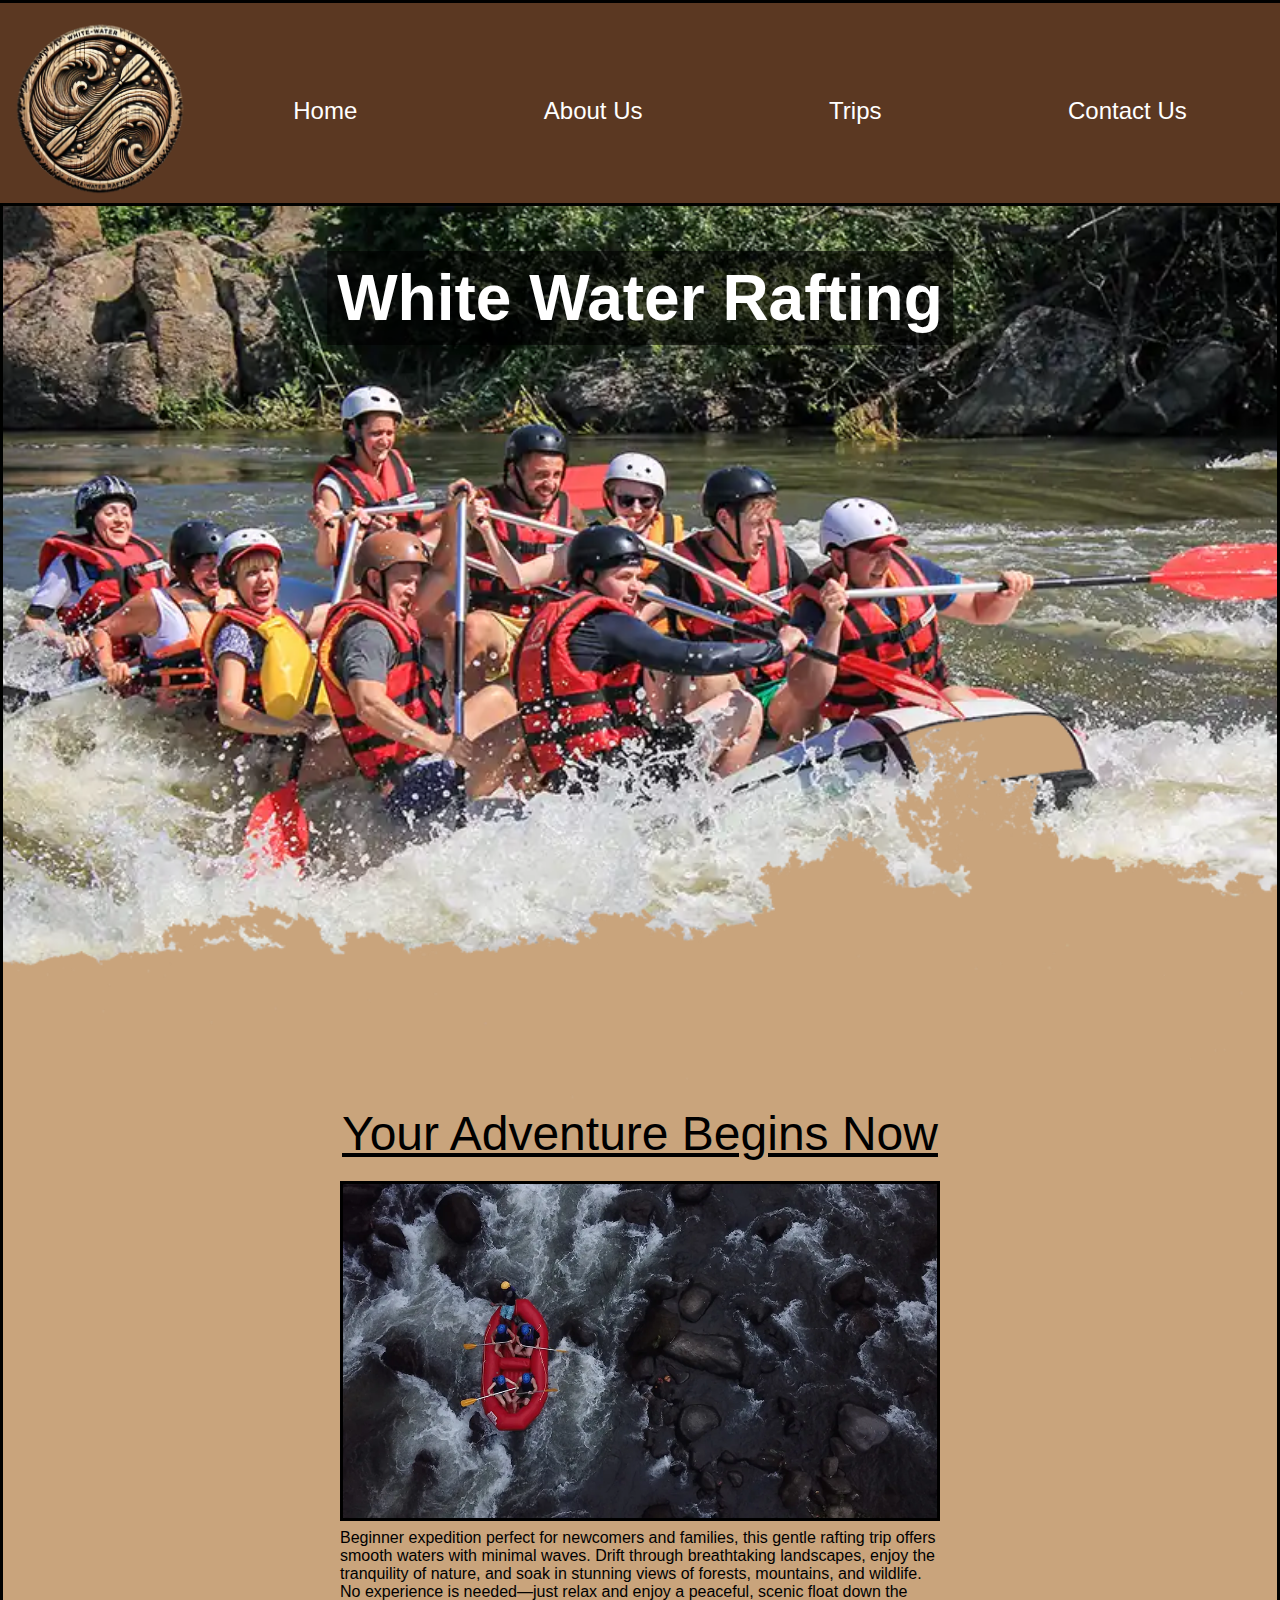
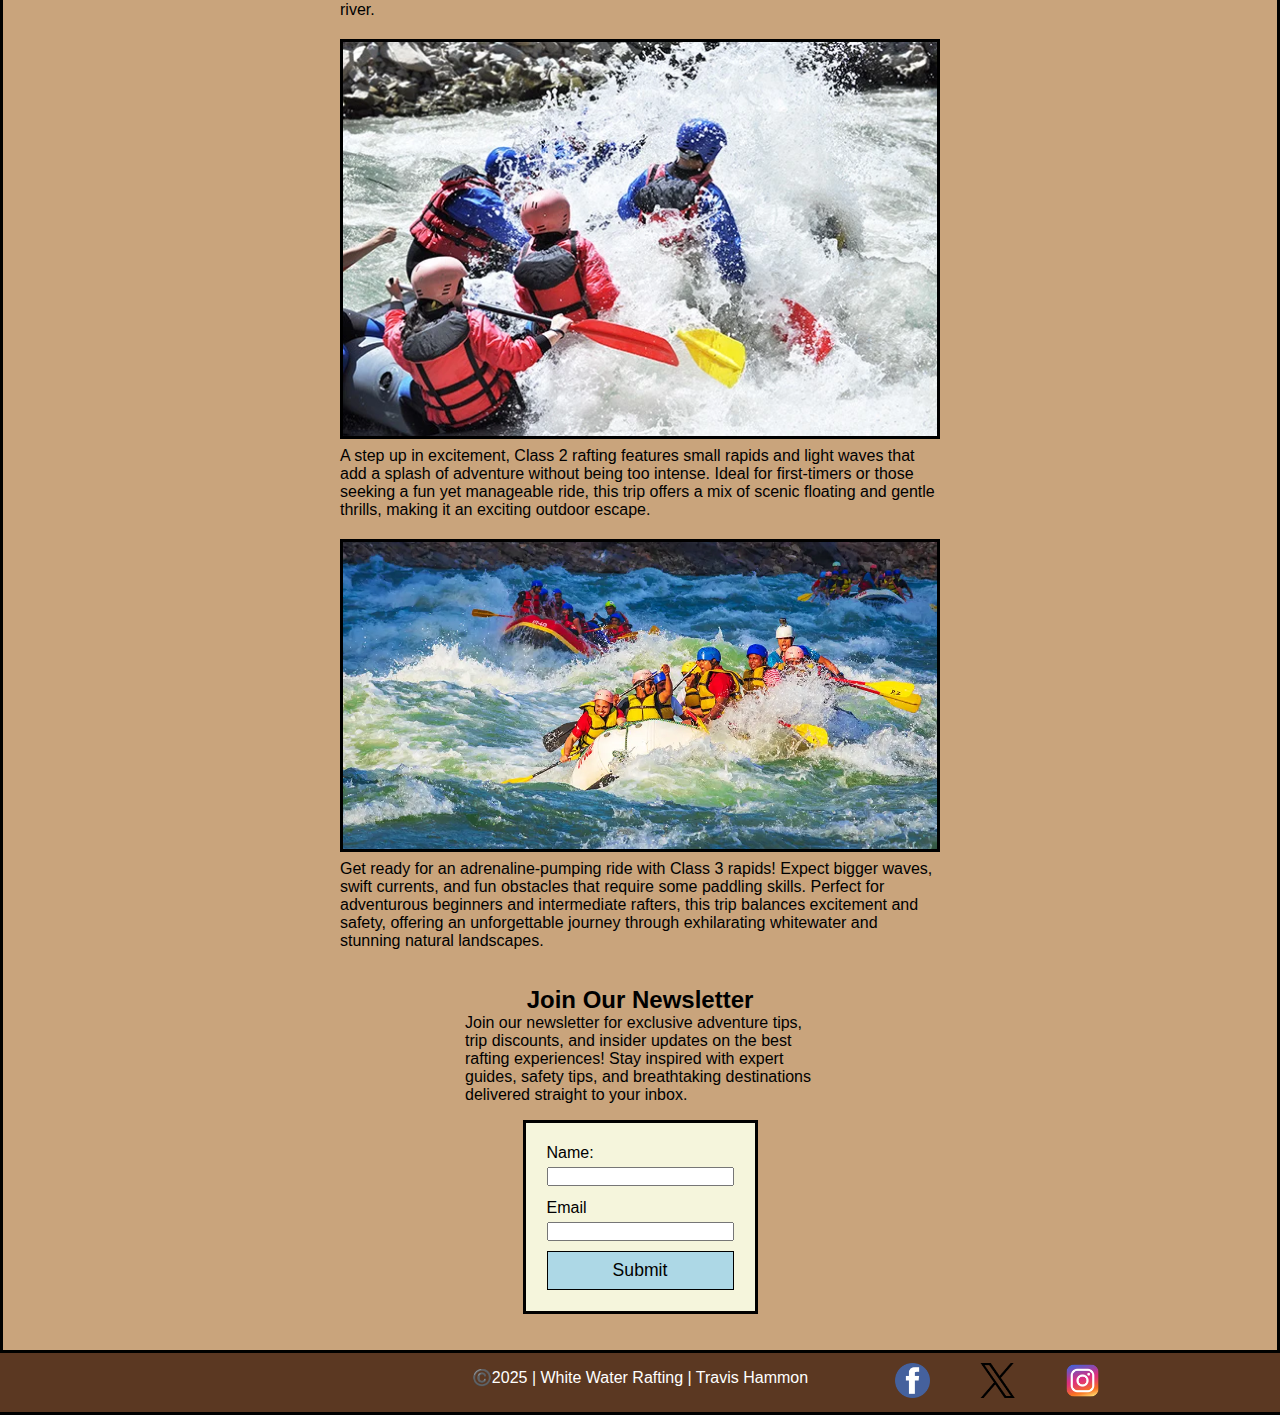
==== wwr/index.html @ 958db319 "fixed the index.html page for wwr. compleated week06 index page" ====
<!DOCTYPE html>
<html lang="en">

<head>
    <meta charset="UTF-8">
    <meta name="viewport" content="width=device-width, initial-scale=1.0">
    <meta name="author" content="Travis Hammon">
    <meta name="description" content="#">
    <title>White Water Rafting</title>
    <link rel="preconnect" href="https://fonts.googleapis.com">
    <link rel="preconnect" href="https://fonts.gstatic.com" crossorigin>
    <link
        href="https://fonts.googleapis.com/css2?family=Nanum+Myeongjo&family=Roboto:ital,wght@0,100..900;1,100..900&display=swap"
        rel="stylesheet">
    <link rel="stylesheet" href="styles/rafting.css">
</head>

<body class="container">
    <header class="header">
        <div class="logo">
            <img src="images/logo.webp" alt="Company Logo" width="200">
        </div>
        <div>
            <nav class="nav">
                <a href="index.html">Home</a>
                <a href="about.html">About Us</a>
                <a href="trips.html">Trips</a>
                <a href="contact.html">Contact Us</a>
            </nav>
        </div>
    </header>
    <main class="nestedgrid">
        <div class="section1">
            <h1>White Water Rafting</h1>
            <img class="background-image" src="images/raftingbanner.webp" alt="placeholder banner">
            <!-- <nav>
                <a href="">Your Adventure Begins Now</a>
            </nav> -->
        </div>
        <div class="section2">
            <nav>
                <a href="trips.html">Your Adventure Begins Now</a>
            </nav>
            <figure>
                <img src="images/overheaddarkshot.webp" alt="Calm Waters">
                <figcaption>Beginner expedition perfect for newcomers and families, this gentle rafting trip offers
                    smooth waters with minimal waves. Drift through breathtaking landscapes, enjoy the tranquility of
                    nature, and soak in stunning views of forests, mountains, and wildlife. No experience is needed—just
                    relax and enjoy a peaceful, scenic float down the river.</figcaption>
            </figure>
            <figure>
                
                <img src="images/gettingsoaked.webp" alt="Fun Times">
                <figcaption>A step up in excitement, Class 2 rafting features small rapids and light waves that add a
                    splash of adventure without being too intense. Ideal for first-timers or those seeking a fun yet
                    manageable ride, this trip offers a mix of scenic floating and gentle thrills, making it an exciting
                    outdoor escape.</figcaption>
            </figure>
            <figure>
                <img src="images/lightdarkraft.webp" alt="Beautiful Waters">
                <figcaption>Get ready for an adrenaline-pumping ride with Class 3 rapids! Expect bigger waves, swift
                    currents, and fun obstacles that require some paddling skills. Perfect for adventurous beginners and
                    intermediate rafters, this trip balances excitement and safety, offering an unforgettable journey
                    through exhilarating whitewater and stunning natural landscapes.</figcaption>
            </figure>
        </div>
        <div class="section3">
            <h2>Join Our Newsletter</h2>
            <p>Join our newsletter for exclusive adventure tips, trip discounts, and insider updates on the best rafting
                experiences! Stay inspired with expert guides, safety tips, and breathtaking destinations delivered
                straight to your inbox.
            </p>
            <form>
                <fieldset>
                    <label for="name">Name:</label>
                    <input type="text" id="name" name="name">
                </fieldset>
                <fieldset>
                    <legend>Email</legend>
                    <input type="text" id="email" name="email">
                </fieldset>
                <fieldset>
                    <button type="submit">Submit</button>
                </fieldset>
            </form>
        </div>
    </main>
    <footer>
        <div class="footer-content">
            <p>©️2025 | White Water Rafting | Travis Hammon</p>
        </div>
        <div class="social-icons">
            <a href="https://www.facebook.com/" target="_blank">
                <img src="images/facebookicon.webp" alt="Facebook">
            </a>
            <a href="https://x.com/?lang=en&mx=2" target="_blank">
                <img src="images/twitter.webp" alt="Twitter">
            </a>
            <a href="https://www.instagram.com/" target="_blank">
                <img src="images/instagram.webp" alt="Instagram">
            </a>
        </div>
    </footer>
</body>


</html>
---- wwr/styles/rafting.css ----
:root {
    --heading-background-color: #C9A47C;
    --heading-text-color: #fff;
    --heading-font-family: 'times new roman', 'times', sans-serif;
    --padding: 0;
    --border: 1px solid rgb(0 0 0 / 0.1);
    --text-align: center;
}
* {
    font-family: 'Franklin Gothic Medium', 'Arial Narrow', Arial, sans-serif;
    text-align: center;
    padding: 0;
    margin: 0;
    box-sizing: border-box;
    /* background-color: var(--heading-background-color); */
}
.container {
    display: grid;
    grid-template-rows: auto;
    grid-template-columns: 1fr;
    grid-template-areas:
        'header'
        'main'
        'footer';  
    border-top: 3px solid black; 
    border-bottom: 3px solid black;
}
.nestedgrid {
    display: grid;
    grid-template-rows: 1fr auto auto;
    grid-template-columns: 1fr;
    grid-template-areas: 
    'section1'
    'section2'
    'section3';
}  
.header {
    display: grid;
    grid-template-columns: 200px auto;
    grid-template-rows: 200px;
    align-items: center;
    padding-top: .5rem;
}
.logo {
    grid-column: 1;
}
.nav {
    grid-column: 2;
    display: flex;
    justify-content: space-around;
}
header {
    grid-area: header;
    background-color: #5B3822;
    /* background-color: #C9A47C; */
    height: 200px;
    border: none;
}
header a {
    color: var(--heading-text-color); 
    text-decoration: none; 
    font-size: 1.5rem;
}
.section1 {
    position: relative;
    width: 100%;
    text-align: center;
    color: white;
    overflow: hidden; 
    background-size: cover;
    background-repeat: no-repeat;
}
.section1 .background-image {
    width: 100%;
    height: 100vh;
    object-fit: cover; 
    display: block;
}
.section1 .overlay {
    position: absolute;
    top: 60%;
    right: 3%;
    transform: translateY(-50%);
    background: rgba(0, 0, 0, 0.6); 
    width: 70%; 
    min-width: 300px; 
    max-width: 1500px; 
    border-radius: 8px;
    display: flex;
    align-items: center;
    padding: 10px;
}
.section1 h1 {
    position: absolute;
    top: 5%;
    left: 50%;
    transform: translateX(-50%);
    font-size: 4rem;
    font-weight: bold;
    white-space: nowrap; 
    z-index: 10;
    background-color: rgba(0, 0, 0, 0.6);
    padding: 10px;
}
.section1 .text {
    font-size: 1rem;
    line-height: 1.5;
    text-align: left;
}
.section1 .overlay img {
    max-width: 300px; 
    width: 100%;
    height: auto;
    border-radius: 8px;
    object-fit: contain;
    /* padding: 10px; */
}
main {
    background-color: #C9A47C;
    max-width: 100%;
    border: 3px solid #000100;
    margin-bottom: 0;
}
.nestedgrid .section2 {
    grid-area: section2;
    display: flex;
    flex-direction: column;
    justify-content: center;
    align-items: center;
    flex-wrap: wrap;
    width: 100%;
    max-width: 100%;
    gap: 20px;
    padding: 0 1rem 1rem;
}
.section2 a {
    color: black;
    font-size: 3rem;
}
.section2 img {
    max-width: 600px;
    width: auto;
    border: 3px solid black;
}
.section2 figcaption {
    max-width: 600px;
    width: auto;
    text-align: left;
    margin-top: .25rem;
}
.nestedgrid .content-row {
    display: flex;
    align-items: center;
    justify-content: space-between;
    width: 100%;
    max-width: 1700px;
    gap: 20px;
}
.nestedgrid aside img {
    max-width: 450px;
    width: 30%;
    height: auto;
    border-radius: 15px;
    box-shadow: 0 0 5px;
    object-fit: contain;
}
.nestedgrid aside .p-left {
    width: 30%;
    text-align: left;
    margin-left: 3rem;
}
.nestedgrid aside .p-right {
    width: 30%;
    text-align: left;
    margin-right: 3rem;
}
.nestedgrid .section3 {
    grid-area: section3;
    display: flex;
    flex-direction: column;
    align-items: center;
    text-align: center; 
    padding: 20px;
    position: relative;
}
.section3 p {
    width: auto;
    max-width: 350px;
    text-align: left;
}
.image-grid {
    display: grid;
    grid-template-columns: repeat(auto-fit, minmax(120px, 1fr)); 
    gap: 15px;
    width: 100%; 
    justify-content: space-evenly;
    padding-top: 10px;
    position: relative;
    margin: 1rem 0 1rem;
}
.image-grid figure {
    display: flex;
    flex-direction: column;
    align-items: center;
    text-align: center;
}
.image-grid img {
    width: 100%;
    max-width: 450px; 
    height: 100%;
    max-height: 450px;
    border-radius: 10px; 
    box-shadow: 0px 4px 6px rgba(0, 0, 0, 0.2); 
    margin: 3rem 1rem .5rem;
}
.image-grid h1 {
    position: absolute;
    left: 50%;
    transform: translateX(-50%);
}
.image-grid h2 {
    position: absolute;
}
.image-grid figcaption {
    margin-bottom: 1rem;
    max-width: 350px;
    width: auto;
    text-align: left;
}
.image-grid a {
    position: absolute;
    left: 50%;
    transform: translateX(-50%);
    font-size: 3rem;
    top: 0;
}
footer {
    grid-area: footer;
    background-color: #5B3822;
    display: flex;
    flex-wrap: wrap;
    justify-content: end;
    text-align: center;
    padding: 10px 20px;
    width: 100%;
    position: relative;
}
footer a {
    color: gray; 
    font-size: 1rem;
}
.footer-content {
    position: absolute;
    left: 50%;
    transform: translateX(-50%);
    top: 25%;
    color: white;
}
.social-icons {
    display: flex;
    gap: 50px; 
    margin-right: 10rem;
}
.social-icons img {
    max-width: 35px;
    height: auto;
    cursor: pointer;
}
.contact {
    text-align: left;
    display: flex;
    /* flex-wrap: wrap;
    width: 500px; */
    margin: 1rem 1rem;
    justify-content: space-around;
    align-items: center;
}
.contact p {
    font-size: 1.2rem;
    margin: .5rem;
    border-bottom: 1px solid black;
}
.frame {
    margin: 0 4rem 1rem;
    display: flex;
    flex-direction: column;
    align-items: center;
}
.frame iframe {
    width: 100%;
    border: 1px solid black;
}
.frame h2 {
    text-align: center;
    width: 100%;
}
form {
    width: auto;
    max-width: 500px;
    text-align: left;
    padding: 1rem;
    background-color: beige;
    border: solid black;
    margin: 1rem auto 1rem;
    display: grid;
}
legend {
    text-align: left;
    width: 100%;
    padding: .5rem 0 0;
    /* border-top: solid black; */
}
fieldset {
    border: none;
    display: grid;
    grid-gap: 5px;
    padding: 5px;
}
select {
    text-align: center;
}
input[type="checkbox"] {
    width: 22px;
    height: 22px;
    margin-left: 1rem;
}
textarea {
    width: 100%;
    padding: 0.25rem;
    font-size: 1.1rem;
    max-width: 450px;
    text-align: left;
}
label {
    text-align: left;
    padding-right: 1rem;
}
button {
    margin: 0;
    padding: .5rem;
    font-size: 1.1rem;
    background-color: lightblue;
    border: 1px solid black;
    color: black;
}
button:hover {
    background-color: lime;
}
.checkbox-align {
    display: flex;
    align-items: center;
}
input[type="text"] {
    text-align: left;
    padding-left: 3px;
    padding-right: 3px;
}
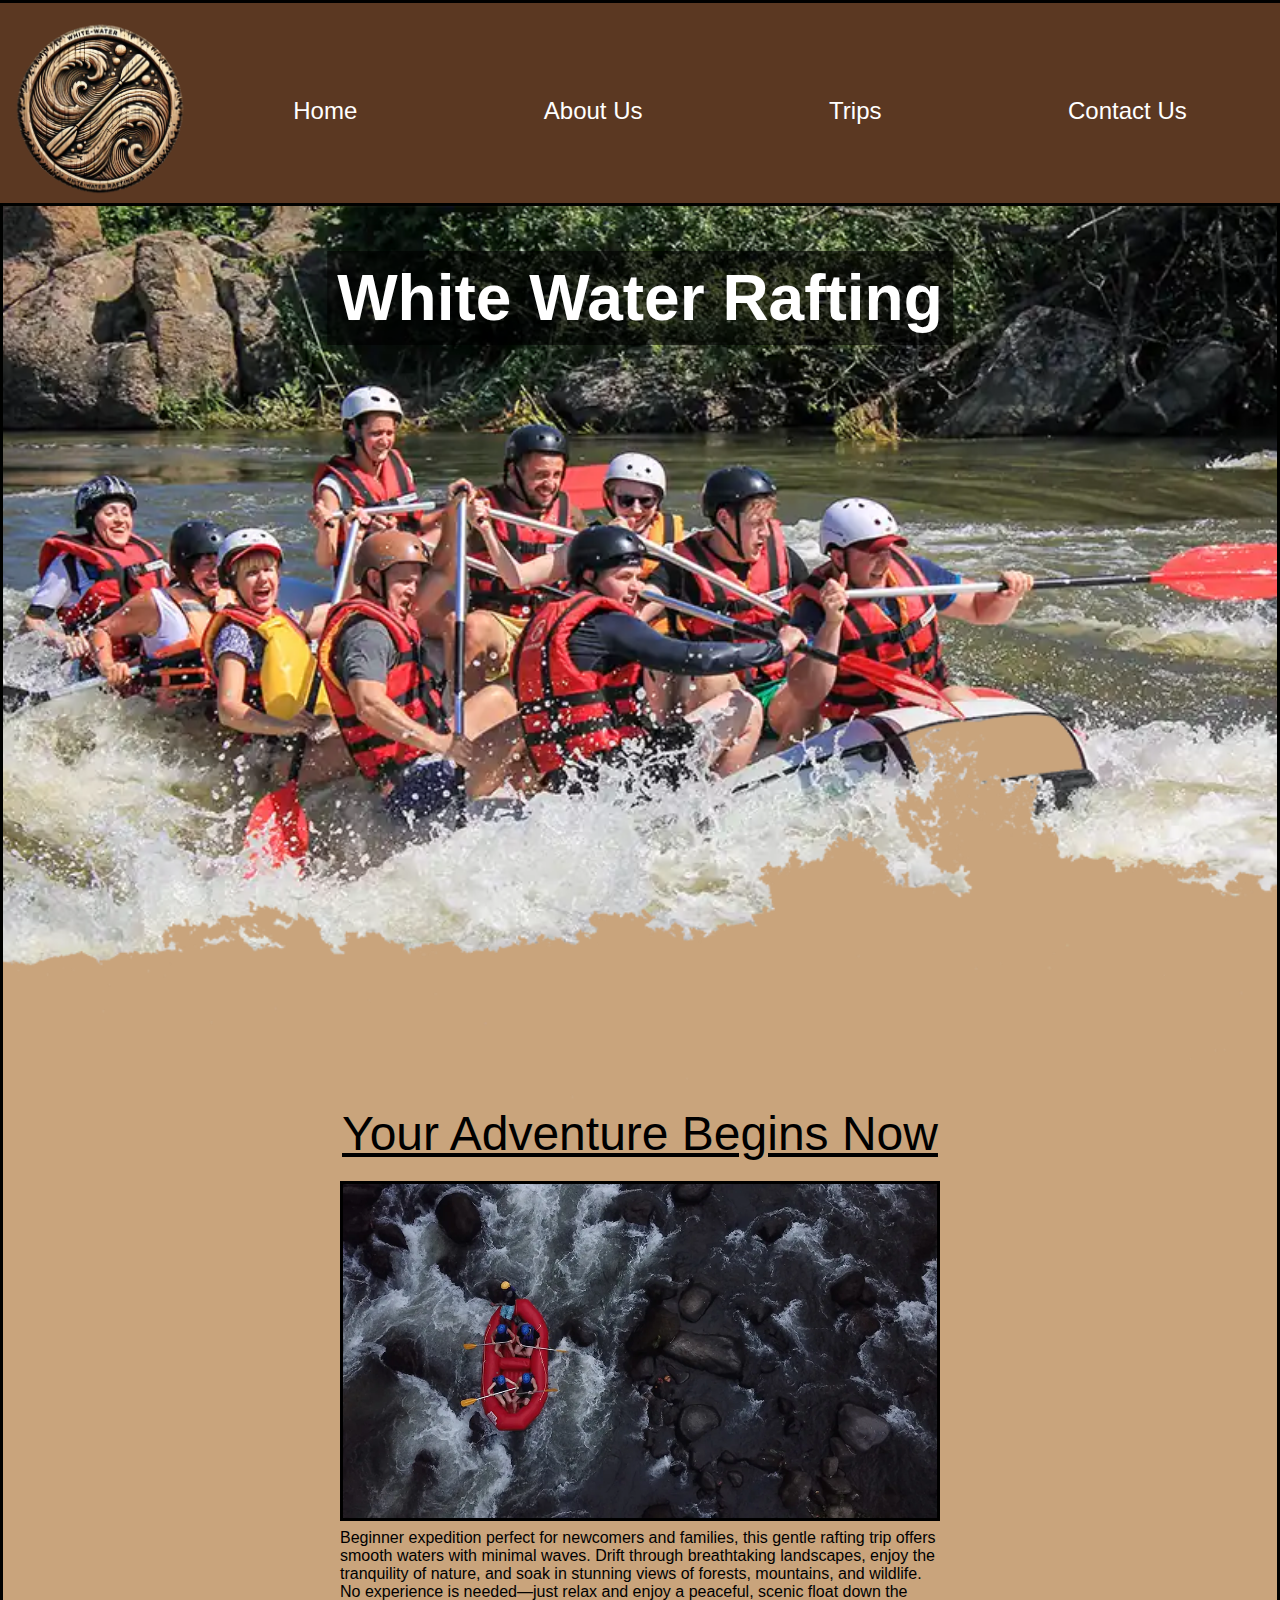
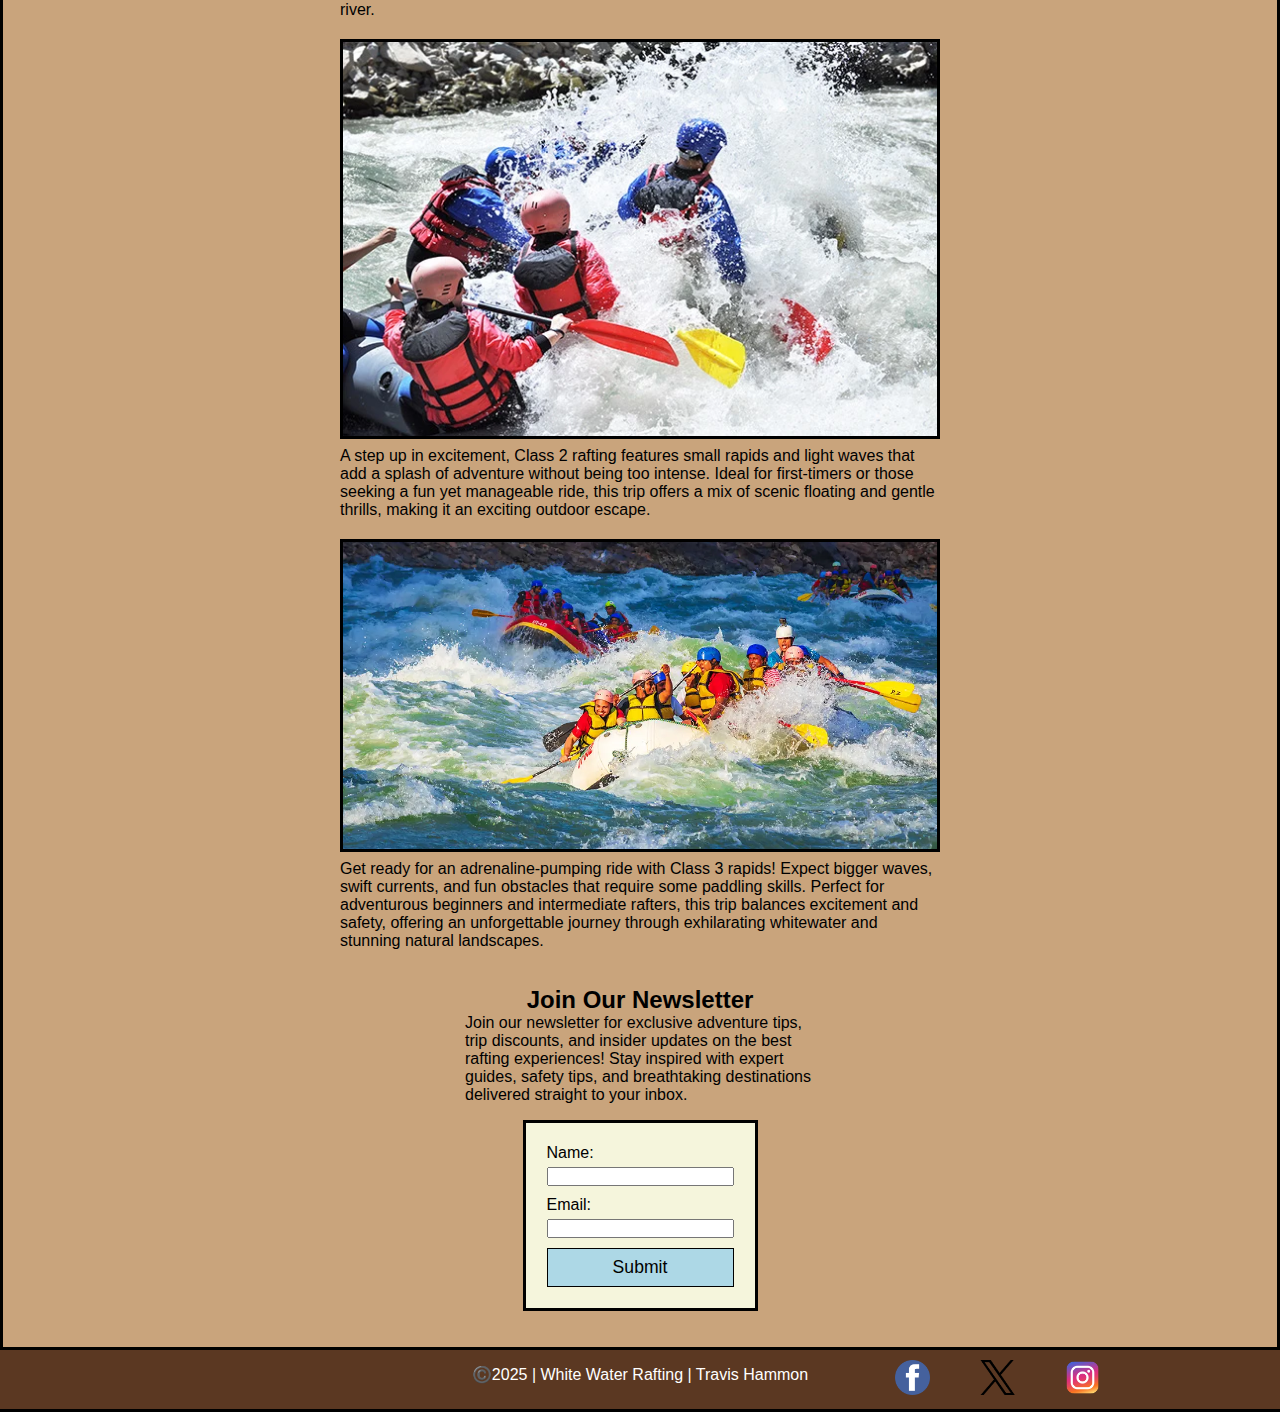
==== commit 883143b9: "fixed description error, fixed form error" ====
--- a/wwr/index.html
+++ b/wwr/index.html
@@ -5,7 +5,8 @@
     <meta charset="UTF-8">
     <meta name="viewport" content="width=device-width, initial-scale=1.0">
     <meta name="author" content="Travis Hammon">
-    <meta name="description" content="#">
+    <meta name="description"
+        content="Experience the thrill of white water rafting! Explore breathtaking rivers, from beginner-friendly floats to adrenaline-pumping rapids. Book your adventure today and make unforgettable memories on the water. ">
     <title>White Water Rafting</title>
     <link rel="preconnect" href="https://fonts.googleapis.com">
     <link rel="preconnect" href="https://fonts.gstatic.com" crossorigin>
@@ -49,7 +50,7 @@
                     relax and enjoy a peaceful, scenic float down the river.</figcaption>
             </figure>
             <figure>
-                
+
                 <img src="images/gettingsoaked.webp" alt="Fun Times">
                 <figcaption>A step up in excitement, Class 2 rafting features small rapids and light waves that add a
                     splash of adventure without being too intense. Ideal for first-timers or those seeking a fun yet
@@ -76,7 +77,7 @@
                     <input type="text" id="name" name="name">
                 </fieldset>
                 <fieldset>
-                    <legend>Email</legend>
+                    <label for="email">Email:</label>
                     <input type="text" id="email" name="email">
                 </fieldset>
                 <fieldset>
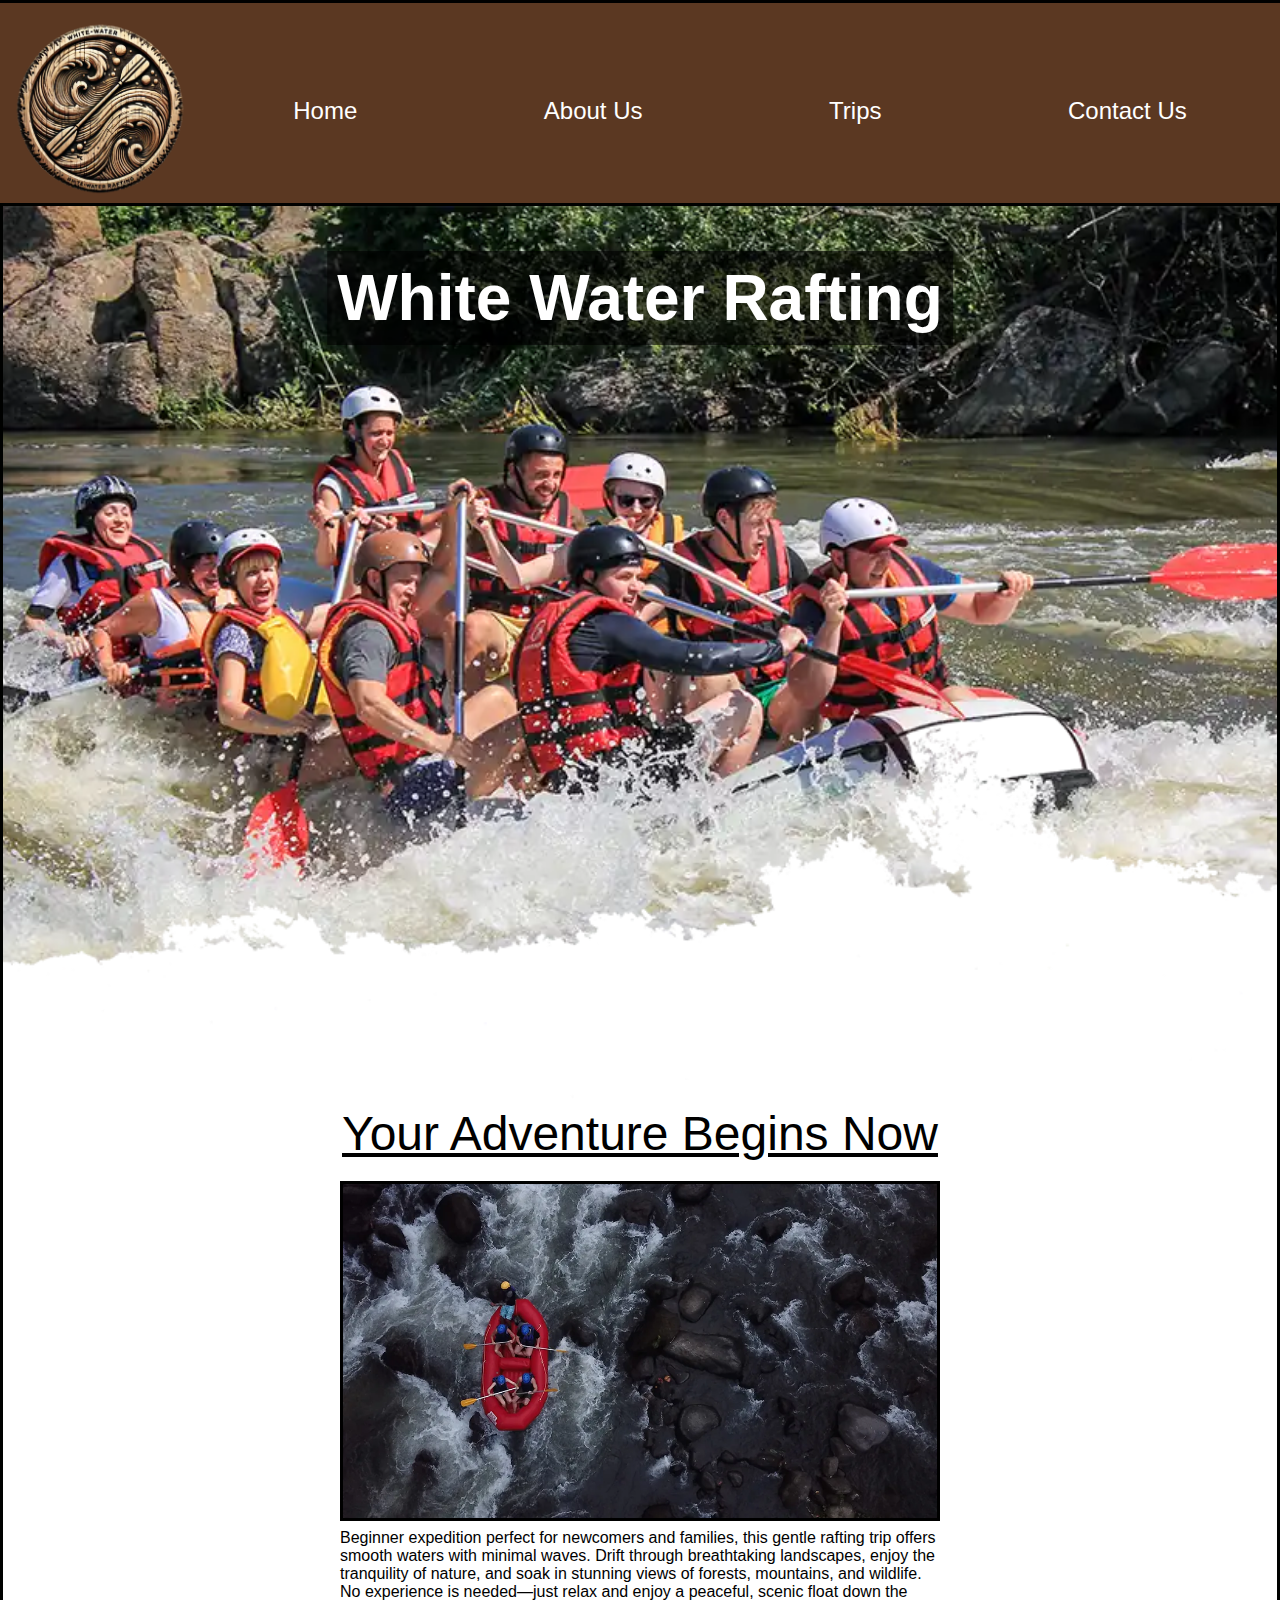
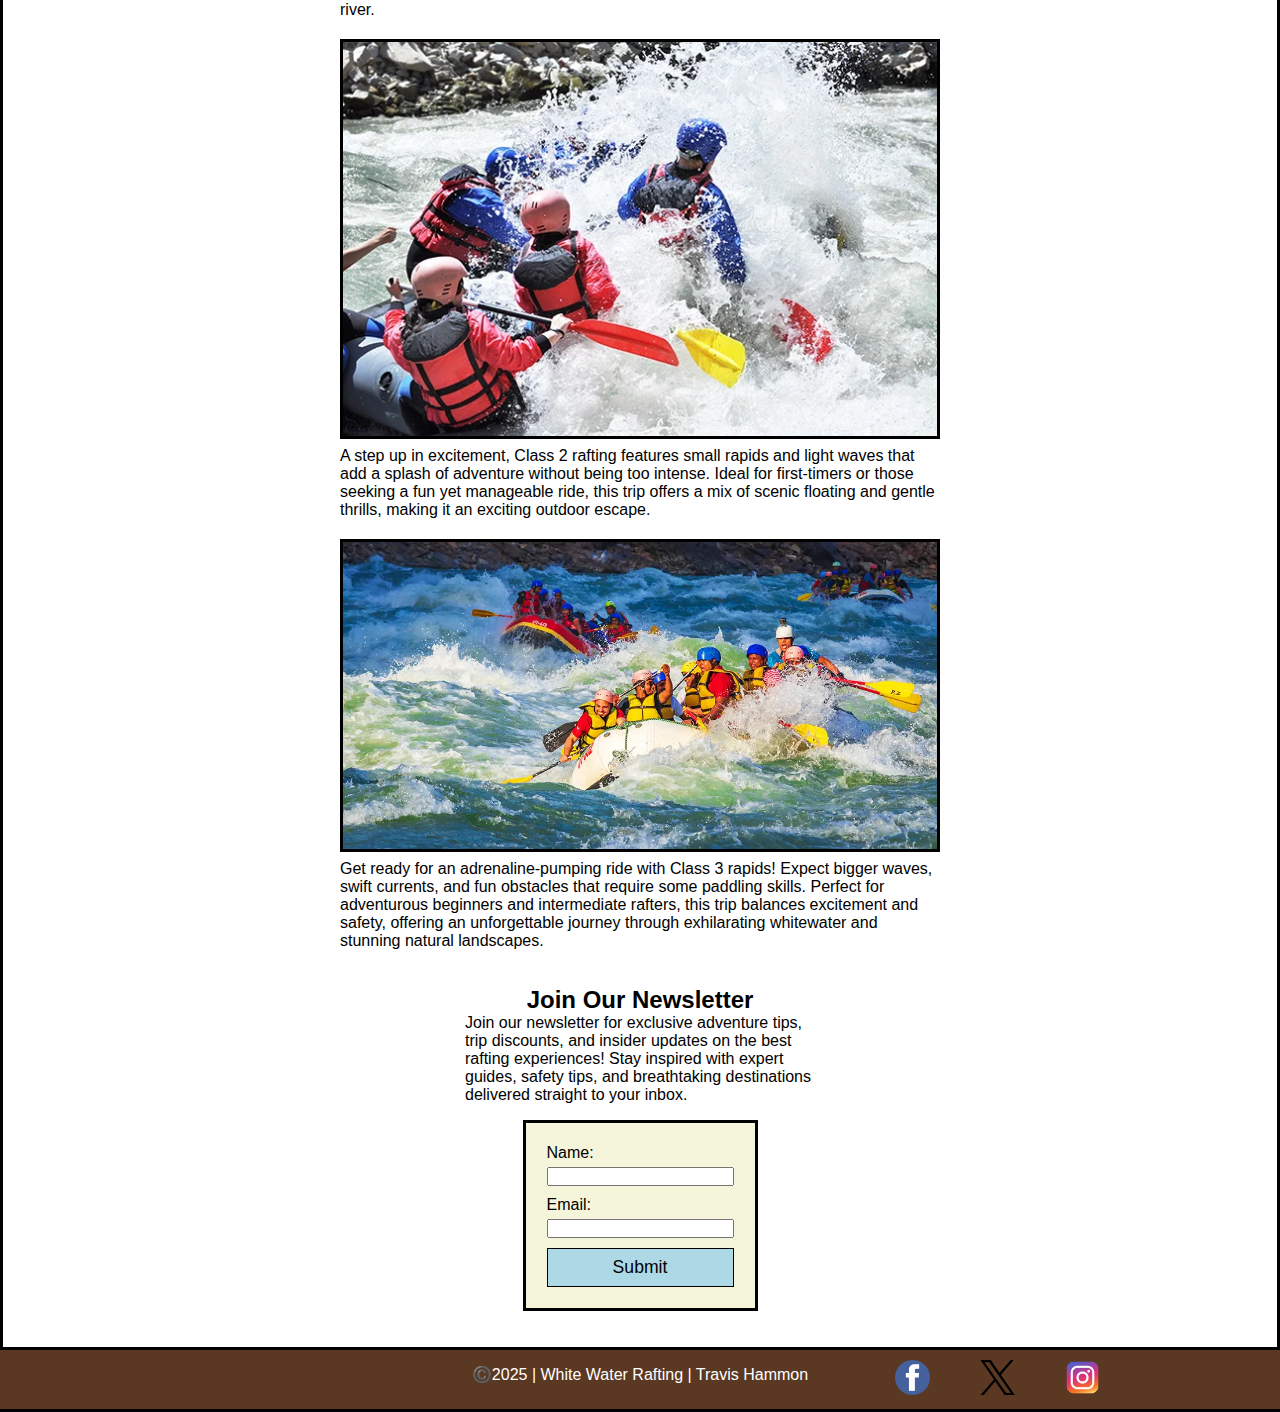
==== commit 6f82cd90: "finishing touches on meta's and css before submiting" ====
--- a/wwr/index.html
+++ b/wwr/index.html
@@ -34,9 +34,6 @@
         <div class="section1">
             <h1>White Water Rafting</h1>
             <img class="background-image" src="images/raftingbanner.webp" alt="placeholder banner">
-            <!-- <nav>
-                <a href="">Your Adventure Begins Now</a>
-            </nav> -->
         </div>
         <div class="section2">
             <nav>
--- a/wwr/styles/rafting.css
+++ b/wwr/styles/rafting.css
@@ -12,7 +12,6 @@
     padding: 0;
     margin: 0;
     box-sizing: border-box;
-    /* background-color: var(--heading-background-color); */
 }
 .container {
     display: grid;
@@ -113,10 +112,8 @@
     height: auto;
     border-radius: 8px;
     object-fit: contain;
-    /* padding: 10px; */
 }
 main {
-    background-color: #C9A47C;
     max-width: 100%;
     border: 3px solid #000100;
     margin-bottom: 0;
@@ -269,8 +266,6 @@
 .contact {
     text-align: left;
     display: flex;
-    /* flex-wrap: wrap;
-    width: 500px; */
     margin: 1rem 1rem;
     justify-content: space-around;
     align-items: center;
@@ -308,7 +303,6 @@
     text-align: left;
     width: 100%;
     padding: .5rem 0 0;
-    /* border-top: solid black; */
 }
 fieldset {
     border: none;
@@ -355,3 +349,45 @@
     padding-left: 3px;
     padding-right: 3px;
 }
+.trip-table {
+    position: fixed;
+    left: 20px; 
+    top: 50%;
+    transform: translateY(-50%);
+    background-color: white;
+    padding: 15px;
+    border-radius: 10px;
+    box-shadow: 0px 4px 10px rgba(0, 0, 0, 0.2);
+    z-index: 100;
+    width: 30%;
+}
+
+table {
+    width: 33%;
+    border-collapse: collapse;
+}
+
+th, td {
+    padding: 10px;
+    text-align: left;
+    border-bottom: 1px solid #ddd;
+}
+
+th {
+    background-color: #5B3822;
+    color: white;
+}
+
+.book-now {
+    display: inline-block;
+    padding: 5px 10px;
+    background-color: #ff4500;
+    color: white;
+    text-decoration: none;
+    border-radius: 5px;
+    text-align: center;
+}
+
+.book-now:hover {
+    background-color: #d63e00;
+}